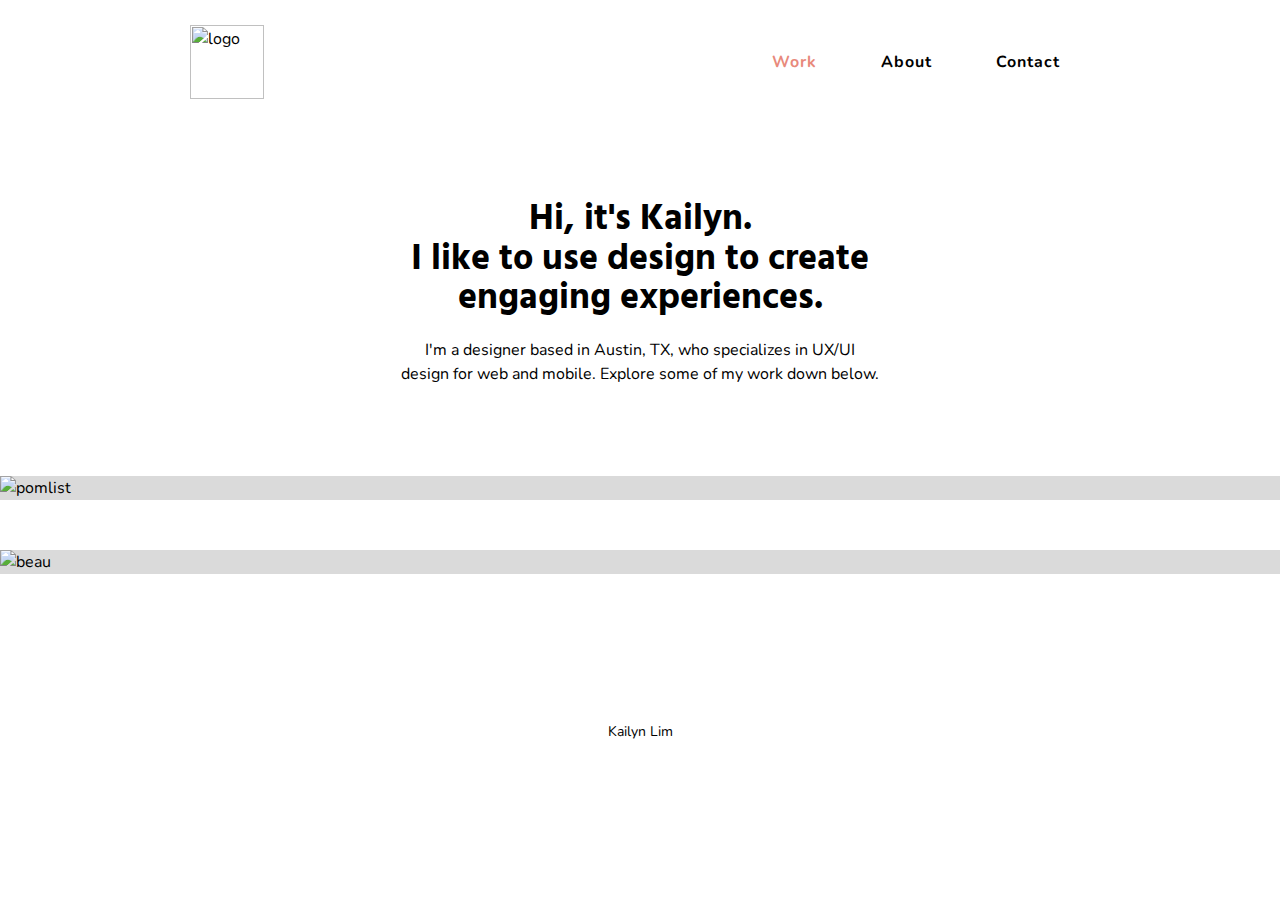
==== index.html @ eab2d11e "changes" ====
<html>
    <head>
        <meta name="viewport" content="width=device-width, initial-scale=1">
        <title>Kailyn Lim | UX Design | Austin, TX</title>
        <link rel="shortcut icon" type="image/png" href="images/favicon.png">
        <link rel="stylesheet" type="text/css" href="styles/main.css" />
        <link href="https://fonts.googleapis.com/css?family=Nunito:400,600,700" rel="stylesheet">
        <link href="https://fonts.googleapis.com/css?family=Hind+Siliguri:400,600,700" rel="stylesheet">
        <link href="https://fonts.googleapis.com/css?family=Hind+Siliguri" rel="stylesheet">
        <link rel="stylesheet" href="https://use.fontawesome.com/releases/v5.0.13/css/all.css" integrity="sha384-DNOHZ68U8hZfKXOrtjWvjxusGo9WQnrNx2sqG0tfsghAvtVlRW3tvkXWZh58N9jp" crossorigin="anonymous">
    </head>
    <body>
        <div class="header section">
            <a href="index.html">
                <img src="images/logo.svg" alt="logo" class="logo"/>
            </a>
            <nav>
                <a class="selected">Work</a>
                <a href="about.html">About</a>
                <a href="contact.html">Contact</a>
            </nav>
        </div>
        <div class="main">
            <div class="title-wrapper section">
                <div class="title">Hi, it's Kailyn.  <br>I like to use design to create engaging experiences.</div>
                <div class="subtitle">I'm a designer based in Austin, TX, who specializes in UX/UI design for web and mobile. Explore some of my work down below.</div>
            </div>
            <div class="example-wrapper">
                <a href="pomlist.html">
                    <div class="overlay">
                        <div class="overlay-title">
                            Pomlist
                        </div>
                        <div class="overlay-subtitle">
                            iOS App Design
                        </div>
                    </div>
                </a>
                <img src="images/pomlist.png" alt="pomlist" class="example-image" />
            </div>
            <div class="example-wrapper">
                <a href="beau.html">
                    <div class="overlay">
                        <div class="overlay-title">
                        Beau
                        </div>
                        <div class="overlay-subtitle">
                            Responsive Web Design
                        </div>
                    </div>
                    <img src="images/beau.png" alt="beau" class="example-image" />
                </a>
            </div>
        </div>
        <div class="footer">
            <div class="links">
                <a href="mailto:jisunkailyn@gmail.com" class='email'>
                    <i class="fas fa-envelope"></i>
                </a>
                <a href="https://www.linkedin.com/in/jisunkailyn" class='linkedin'>
                    <i class="fab fa-linkedin-in"></i>
                </a>
                <a href="https://medium.com/@jisunkailyn" class='medium'>
                    <i class="fab fa-medium-m"></i>
                </a>
            </div>
            <div class='copyright'>
                <i class="far fa-copyright"></i>
                Kailyn Lim
            </div>
        </div>
        <!-- Global site tag (gtag.js) - Google Analytics -->
        <script async src="https://www.googletagmanager.com/gtag/js?id=UA-120732574-1"></script>
        <script>
        window.dataLayer = window.dataLayer || [];
        function gtag(){dataLayer.push(arguments);}
        gtag('js', new Date());
        gtag('config', 'UA-120732574-1');
        </script>
    </body>
</html>
---- styles/main.css ----
body {
    font-family: 'Nunito', sans-serif;
    margin: 0px;
    margin-top: 25px;
    font-size: 16px;
    line-height: 1.5em;
    -webkit-text-size-adjust: none;
}

nav a {
    font-size: 16px;
    letter-spacing: 1px;
    font-weight: 700;
    padding: 30px;
}

nav a.selected {
    cursor: pointer;
}

a:link,
a:visited {
    color: black;
    text-decoration: none;
}

a:hover,
a.selected {
    color: #E8897B;
}

.header {
    display: flex;
    justify-content: space-between;
    align-items: center;
    margin-bottom: 100px;
}

.footer {
    text-align: center;
    margin-top: 100px;
    margin-bottom: 50px;
}

.copyright {
    font-size: 14px;
}

.links {
    font-size: 18px;
    display: flex;
    justify-content: center;
    margin-bottom: 25px;
}

.links a {
    margin: 10px;
    display: inline-block;
}

.links .linkedin {
    margin-left: 12px;
}

.links .medium,
.links .email {
    margin-top: 11px;
}

.section {
    margin-left: auto;
    margin-right: auto;
    max-width: 900px;
}

.logo {
    width: 74px;
    height: 74px;
}

.button {
    display: inline-block;
    color: white !important;
    background-color: #E8897B;
    padding: 12px 30px;
    font-size: 16px;
    border: 0;
}

.title-wrapper {
    text-align: center;
    margin-bottom: 70px;
    max-width: 520px;
}

.title {
    font-family: 'Hind Siliguri', sans-serif;
    font-size: 36px;
    font-weight: 700;
    line-height: 1.1
}

.subtitle {
  padding: 20px;
}

.example-wrapper {
    position: relative;
    background-color: #DADADA;
    margin-top: 50px;
    margin-bottom: 50px;
}

.example-image {
    display: block;
    margin: auto;
}

.overlay {
    transition: all .15s ease-in-out;
    background: rgba(0,0,0,0);
    opacity: 0;
    color: white;
    display: flex;
    justify-content: center;
    flex-direction: column;
    align-items: center;
    position:absolute;
    width:100%;
    height: 100%;
}

.overlay-title {
    font-size: 26px;
    font-weight: 600;
    padding-bottom: 10px;
}

.overlay:hover {
    background: rgba(0,0,0,0.5);
    opacity: 1;
}


.project-description > div {
    margin-bottom: 25px;
    max-width: 600px;
}

.beau .project-description > div {
    max-width: 690px;
}

.pomlist .project-header {
    color: #9BC995;
}

.project-attributes {
    display: flex;
    font-weight: 700;
}

.project-attributes > div:not(:last-child) {
    margin-right: 20px;
}

.project-background {
    background-color: #F4F4F4 !important;
}

.project-section {
    margin-bottom: 70px;
}

.project-section > div:not(:last-child),
.project-section > img {
    margin-bottom: 25px;
}

.project-sub-section {
    margin-right: 50px;
    margin-left: 50px;
}

.project-sub-section > div:not(:last-child) {
    margin-bottom: 15px;
}

.project-sub-header {
    margin-top: 40px;
    font-weight: bold;
    text-transform: uppercase;
}

.pomlist .project-sub-header {
    color: #62929E;
}

.beau .project-sub-header {
    color: #7EB3AD;
}

.project-image {
    border: 2px solid #E0E0E0;
    border-radius: 2px;
    box-sizing: border-box;
    width: 100%;
}

.project-image-max-width {
    max-width: 500px;
}

.personas {
    display: flex;
    justify-content: space-between;
    margin-bottom: 25px;
    text-align: center;
}

.persona-title {
    display: table;
    width: 100%;
    text-transform: uppercase;
    margin-bottom: 5px;
    font-weight: bold;
    font-size: 22px;
    line-height: 1.2em;
    font-family: 'Open Sans', sans-serif;
}

.persona-title > div {
    display: table-cell;
    vertical-align: middle;
}

.personas > div {
    display: inline-block;
    vertical-align: top;
    text-align: center;
    width: 30%;
    margin-left: 5px;
    margin-right: 5px;
}

.persona-description {
    margin: auto;
    line-height: 20px;
    font-size: 16px;
}

.beau .persona-title {
    color: #7EB3AD;
}

.pomlist .persona-title {
    color: #77BA99;
}

.persona-name {
    margin-bottom: 7.5px;
    font-size: 18px;
    color: #666;
    width: 100%;
    font-weight: bold;
}

.persona-text {
    font-style: italic;
    width: 100%;
}

.persona-image {
    width: 100%;
    border-radius: 50%;
    margin-bottom: 15px;
}


.project-list-item {
    list-style-type: circle;
}

.project-list-item:not(:last-child) {
    margin-bottom: 15px;
}

.button-container {
    text-align: center;
    margin-top: 40px !important;
    margin-bottom: 40px !important;
}

a.project-button {
    color: white;
    background-color: #6E6861;
    padding: 12px 30px;
    font-size: 16px;
    display: inline-block;
    margin: 2px;
    border: 0;
}

.beau a.project-button {
    background-color: #6EB5AD;
}

.beau a.project-button-alternate {
    margin: 2px;
    margin-left: 30px;
    color: #6EB5AD;
    border: 2px solid #6EB5AD;
    padding: 10px 30px;
    font-size: 16px;
    display: inline-block;
}

.no-margin-bottom {
    margin-bottom: 0px !important;
}

.centered {
    text-align: center;
}
.flex-centered {
    text-align: center;
    display: flex;
    justify-content: center;
}

a.highlighted-link,
a.highlighted-link:visited {
    color: #9BC995 !important;
}

.beau a.highlighted-link,
.beau a.highlighted-link:visited {
    color: #7EB3AD !important;
}

.project-side-by-side {
    display: flex;
    justify-content: space-between;
}

.image-label {
    font-size: 14px;
    font-weight: 600;
    color: #666;
}

.third-image {
    display: inline-block;
    padding-left: 7.5px;
    padding-right: 7.5px;
    vertical-align: middle;
    width: 29%;
}

.third-image > img {
    margin-bottom: 10px;
    width: 100%;
}

.double-image {
    display: inline-block;
    padding-left: 30px;
    padding-right: 30px;
    width: 42%;
    max-width: 300px;
}

.double-image > img {
    margin-bottom: 10px;
    width: 100%;
}

.icon {
    padding-right: 15px;
}

.icon-description-container {
    margin-left: 40px;
    margin-top: 35px !important;
    margin-bottom: 35px !important;
}

.icon-description-container > div {
    margin-bottom: 25px;
}

.icon-description {
    display: flex;
    align-items: center;
}

.image-long-text {
    text-align: left;
    margin-top: 10px;
    font-size: 14px;
    line-height: 1.2em;
    color: #666;
    font-style: italic;
    margin-left: 15px;
}

.description {
    line-height: 1.5;
    margin-top: 40px;
}

.description p:first-child {
    margin-top: 0;
}

.fun-facts {
    list-style-type: circle;
}

.about {
    display: flex;
    align-items: center;
}

.icon-group {
    display: inline-flex;
    align-items: center;
    width: 130px;
}

.icon-explanation {
    display: inline-block;
}

.self-image-container {
    display: flex;
    flex-direction: column;
    margin-left: 50px;
}

.self-image {
    border-radius: 100%;
}

.view-resume {
    align-self: center;
}

.beau .project-header {
    color: #EDDA00;
}

.competitor-analysis {
    padding: 25px;
}

.usability-issues {
    display: flex;
    justify-content: center;
}

.usability-issues img {
    max-height: 15px;
    margin: 15px 15px 30px 15px;
}

.contact-form {
    margin-top: 40px;
}
.contact-form input,
.contact-form textarea {
    padding: 15px;
    background-color: #EFEFEF;
    font-size: 16px;
    border: 0;
    width: 100%;
    resize: none;
}


.contact-names {
    display: flex;
}

.contact-names input:not(:last-child) {
    margin-right: 25px;
}

.contact-form div {
    margin-bottom: 25px;
}

.about-container {
    max-width: 600px;
}

.image-margin {
    margin-left: 15px;
    margin-right: 15px;
}

.only-mobile {
    display: none;
}

.challenge-timer-charts {
    display: flex;
}

.iteration-nav-chart {
    width: 60%;
}

.final-nav-chart {
    width: 40%;
}

@media (max-width: 900px) {
    body {
        margin-left: 25px;
        margin-right: 25px;
    }

    .example-wrapper {
        background-color: #DADADA;
        margin: 50px -25px;
    }

    .example-image {
        width: 100%;
    }

    .about {
        flex-direction: column-reverse;
    }

    .about-title {
        text-align: center;
        margin-bottom: 50px;
    }

    .self-image-container  {
        margin-left: 0;
    }

    .double-image {
        padding-left: 15px;
        padding-right: 15px;
    }
}

@media (max-width: 550px) {
    nav a {
        padding: 30px 10px;
    }

    .project-sub-section {
        margin-left: 25px;
        margin-right: 25px;
    }

    .double-image {
        padding-left: 5px;
        padding-right: 5px;
        margin-left: 0 !important;
        margin-right: 0 !important;
    }

    .third-image {
        padding-left: 5px;
        padding-right: 5px;
    }

    .image-margin {
        margin-left: 5px;
        margin-right: 5px;
    }

    .beau a.project-button-alternate {
        margin-left: 0px;
    }

    .persona-title {
        font-size: 16px;
    }

    .persona-name {
        font-size: 14px;
    }

    .persona-text {
        font-size: 14px;
    }

    .only-mobile {
        display: block;
    }

    .fotorama {
        display: none;
    }

    .challenge-timer-charts {
        display: flex;
        flex-direction: column;
    }
    
    .iteration-nav-chart,
    .final-nav-chart {
        width: 100%;
    }

    .icon-description-container {
        margin-left: 15px;
    }
}
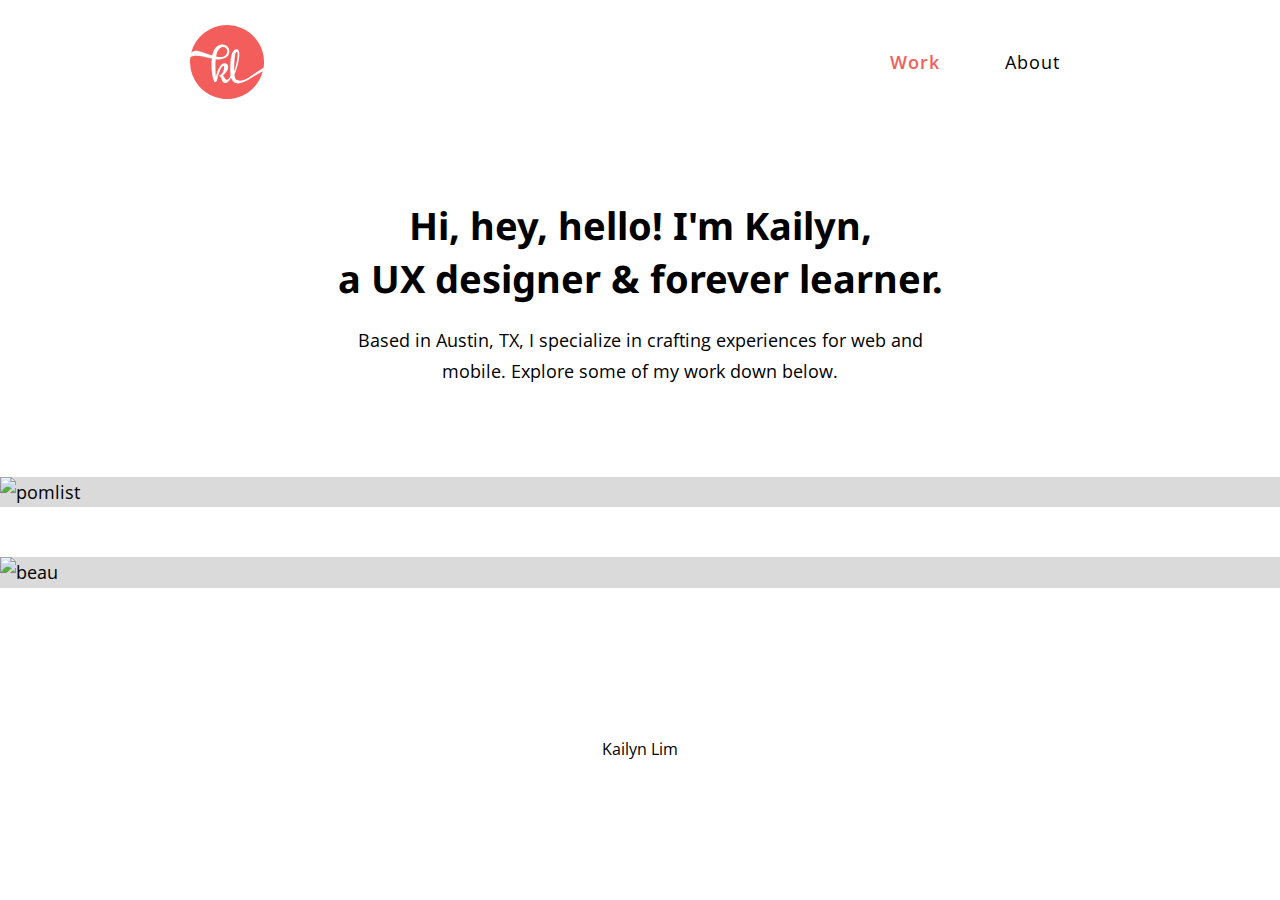
==== commit 64e51d61: "Update styles and logo" ====
--- a/index.html
+++ b/index.html
@@ -4,9 +4,8 @@
         <title>Kailyn Lim | UX Design | Austin, TX</title>
         <link rel="shortcut icon" type="image/png" href="images/favicon.png">
         <link rel="stylesheet" type="text/css" href="styles/main.css" />
-        <link href="https://fonts.googleapis.com/css?family=Nunito:400,600,700" rel="stylesheet">
-        <link href="https://fonts.googleapis.com/css?family=Hind+Siliguri:400,600,700" rel="stylesheet">
-        <link href="https://fonts.googleapis.com/css?family=Hind+Siliguri" rel="stylesheet">
+        <link href="https://fonts.googleapis.com/css?family=Noto+Sans:400,700&display=swap" rel="stylesheet">
+        <link href="https://fonts.googleapis.com/css?family=Open+Sans:400,600,700&display=swap" rel="stylesheet">
         <link rel="stylesheet" href="https://use.fontawesome.com/releases/v5.0.13/css/all.css" integrity="sha384-DNOHZ68U8hZfKXOrtjWvjxusGo9WQnrNx2sqG0tfsghAvtVlRW3tvkXWZh58N9jp" crossorigin="anonymous">
     </head>
     <body>
@@ -17,13 +16,12 @@
             <nav>
                 <a class="selected">Work</a>
                 <a href="about.html">About</a>
-                <a href="contact.html">Contact</a>
             </nav>
         </div>
         <div class="main">
             <div class="title-wrapper section">
-                <div class="title">Hi, it's Kailyn.  <br>I like to use design to create engaging experiences.</div>
-                <div class="subtitle">I'm a designer based in Austin, TX, who specializes in UX/UI design for web and mobile. Explore some of my work down below.</div>
+                <div class="title">Hi, hey, hello!  I'm Kailyn,<br>a UX designer & forever learner.</div>
+                <div class="subtitle">Based in Austin, TX, I specialize in crafting experiences for web and mobile. Explore some of my work down below.</div>
             </div>
             <div class="example-wrapper">
                 <a href="pomlist.html">
@@ -57,10 +55,10 @@
                 <a href="mailto:jisunkailyn@gmail.com" class='email'>
                     <i class="fas fa-envelope"></i>
                 </a>
-                <a href="https://www.linkedin.com/in/jisunkailyn" class='linkedin'>
+                <a target="_blank" href="https://www.linkedin.com/in/jisunkailyn" class='linkedin'>
                     <i class="fab fa-linkedin-in"></i>
                 </a>
-                <a href="https://medium.com/@jisunkailyn" class='medium'>
+                <a target="_blank" href="https://medium.com/@jisunkailyn" class='medium'>
                     <i class="fab fa-medium-m"></i>
                 </a>
             </div>
--- a/styles/main.css
+++ b/styles/main.css
@@ -1,21 +1,29 @@
 body {
-    font-family: 'Nunito', sans-serif;
+    font-family: 'Open Sans', sans-serif;
     margin: 0px;
     margin-top: 25px;
-    font-size: 16px;
-    line-height: 1.5em;
+    font-size: 18px;
+    line-height: 1.7em;
     -webkit-text-size-adjust: none;
 }
 
+b {
+    font-weight: 600;
+}
+
 nav a {
-    font-size: 16px;
+    font-size: 18px;
     letter-spacing: 1px;
-    font-weight: 700;
     padding: 30px;
 }
 
 nav a.selected {
+    font-weight: 600;
     cursor: pointer;
+}
+
+nav a:hover {
+    font-weight: 600;
 }
 
 a:link,
@@ -26,7 +34,7 @@
 
 a:hover,
 a.selected {
-    color: #E8897B;
+    color: #f35e5c;
 }
 
 .header {
@@ -43,11 +51,11 @@
 }
 
 .copyright {
-    font-size: 14px;
+    font-size: 16px;
 }
 
 .links {
-    font-size: 18px;
+    font-size: 20px;
     display: flex;
     justify-content: center;
     margin-bottom: 25px;
@@ -81,27 +89,30 @@
 .button {
     display: inline-block;
     color: white !important;
-    background-color: #E8897B;
+    background-color: #f35e5c;
     padding: 12px 30px;
-    font-size: 16px;
+    font-size: 18px;
     border: 0;
 }
 
 .title-wrapper {
     text-align: center;
     margin-bottom: 70px;
-    max-width: 520px;
+    max-width: 650px;
 }
 
 .title {
-    font-family: 'Hind Siliguri', sans-serif;
-    font-size: 36px;
+    font-family: 'Noto Sans', sans-serif;
+    font-size: 38px;
     font-weight: 700;
-    line-height: 1.1
+    line-height: 1.4;
 }
 
 .subtitle {
-  padding: 20px;
+    font-family: 'Open Sans', sans-serif;
+    font-size: 18px;
+    line-height: 1.7;
+    padding: 20px;
 }
 
 .example-wrapper {
@@ -117,6 +128,7 @@
 }
 
 .overlay {
+    font-family: 'Open Sans', sans-serif;
     transition: all .15s ease-in-out;
     background: rgba(0,0,0,0);
     opacity: 0;
@@ -131,7 +143,7 @@
 }
 
 .overlay-title {
-    font-size: 26px;
+    font-size: 28px;
     font-weight: 600;
     padding-bottom: 10px;
 }
@@ -144,7 +156,7 @@
 
 .project-description > div {
     margin-bottom: 25px;
-    max-width: 600px;
+    max-width: 790px;
 }
 
 .beau .project-description > div {
@@ -157,7 +169,7 @@
 
 .project-attributes {
     display: flex;
-    font-weight: 700;
+    font-weight: 600;
 }
 
 .project-attributes > div:not(:last-child) {
@@ -174,10 +186,11 @@
 
 .project-section > div:not(:last-child),
 .project-section > img {
-    margin-bottom: 25px;
+    margin-bottom: 32px;
 }
 
 .project-sub-section {
+    margin-bottom: 36px !important;
     margin-right: 50px;
     margin-left: 50px;
 }
@@ -187,8 +200,7 @@
 }
 
 .project-sub-header {
-    margin-top: 40px;
-    font-weight: bold;
+    font-weight: 600;
     text-transform: uppercase;
 }
 
@@ -214,7 +226,7 @@
 .personas {
     display: flex;
     justify-content: space-between;
-    margin-bottom: 25px;
+    margin-bottom: 32px !important;
     text-align: center;
 }
 
@@ -223,8 +235,8 @@
     width: 100%;
     text-transform: uppercase;
     margin-bottom: 5px;
-    font-weight: bold;
-    font-size: 22px;
+    font-weight: 600;
+    font-size: 24px;
     line-height: 1.2em;
     font-family: 'Open Sans', sans-serif;
 }
@@ -245,7 +257,7 @@
 
 .persona-description {
     margin: auto;
-    line-height: 20px;
+    line-height: 1.6;
     font-size: 16px;
 }
 
@@ -259,10 +271,10 @@
 
 .persona-name {
     margin-bottom: 7.5px;
-    font-size: 18px;
+    font-size: 20px;
     color: #666;
     width: 100%;
-    font-weight: bold;
+    font-weight: 600;
 }
 
 .persona-text {
@@ -282,20 +294,20 @@
 }
 
 .project-list-item:not(:last-child) {
-    margin-bottom: 15px;
+    margin-bottom: 20px;
 }
 
 .button-container {
     text-align: center;
     margin-top: 40px !important;
-    margin-bottom: 40px !important;
+    margin-bottom: 60px !important;
 }
 
 a.project-button {
     color: white;
     background-color: #6E6861;
     padding: 12px 30px;
-    font-size: 16px;
+    font-size: 18px;
     display: inline-block;
     margin: 2px;
     border: 0;
@@ -311,7 +323,7 @@
     color: #6EB5AD;
     border: 2px solid #6EB5AD;
     padding: 10px 30px;
-    font-size: 16px;
+    font-size: 18px;
     display: inline-block;
 }
 
@@ -344,7 +356,7 @@
 }
 
 .image-label {
-    font-size: 14px;
+    font-size: 16px;
     font-weight: 600;
     color: #666;
 }
@@ -398,14 +410,14 @@
     text-align: left;
     margin-top: 10px;
     font-size: 14px;
-    line-height: 1.2em;
+    line-height: 1.5;
     color: #666;
     font-style: italic;
     margin-left: 15px;
 }
 
 .description {
-    line-height: 1.5;
+    line-height: 1.7;
     margin-top: 40px;
 }
 
@@ -419,7 +431,6 @@
 
 .about {
     display: flex;
-    align-items: center;
 }
 
 .icon-group {
@@ -433,6 +444,7 @@
 }
 
 .self-image-container {
+    margin-top: 40px;
     display: flex;
     flex-direction: column;
     margin-left: 50px;
@@ -471,7 +483,7 @@
 .contact-form textarea {
     padding: 15px;
     background-color: #EFEFEF;
-    font-size: 16px;
+    font-size: 18px;
     border: 0;
     width: 100%;
     resize: none;
@@ -581,15 +593,15 @@
     }
 
     .persona-title {
+        font-size: 18px;
+    }
+
+    .persona-name {
         font-size: 16px;
     }
 
-    .persona-name {
-        font-size: 14px;
-    }
-
     .persona-text {
-        font-size: 14px;
+        font-size: 16px;
     }
 
     .only-mobile {
@@ -604,7 +616,7 @@
         display: flex;
         flex-direction: column;
     }
-    
+
     .iteration-nav-chart,
     .final-nav-chart {
         width: 100%;
@@ -613,4 +625,12 @@
     .icon-description-container {
         margin-left: 15px;
     }
-}
+    .personas {
+        flex-direction: column;
+        justify-content: center;
+    }
+    .personas > div {
+        width: 100%;
+        margin-bottom: 15px;
+    }
+}
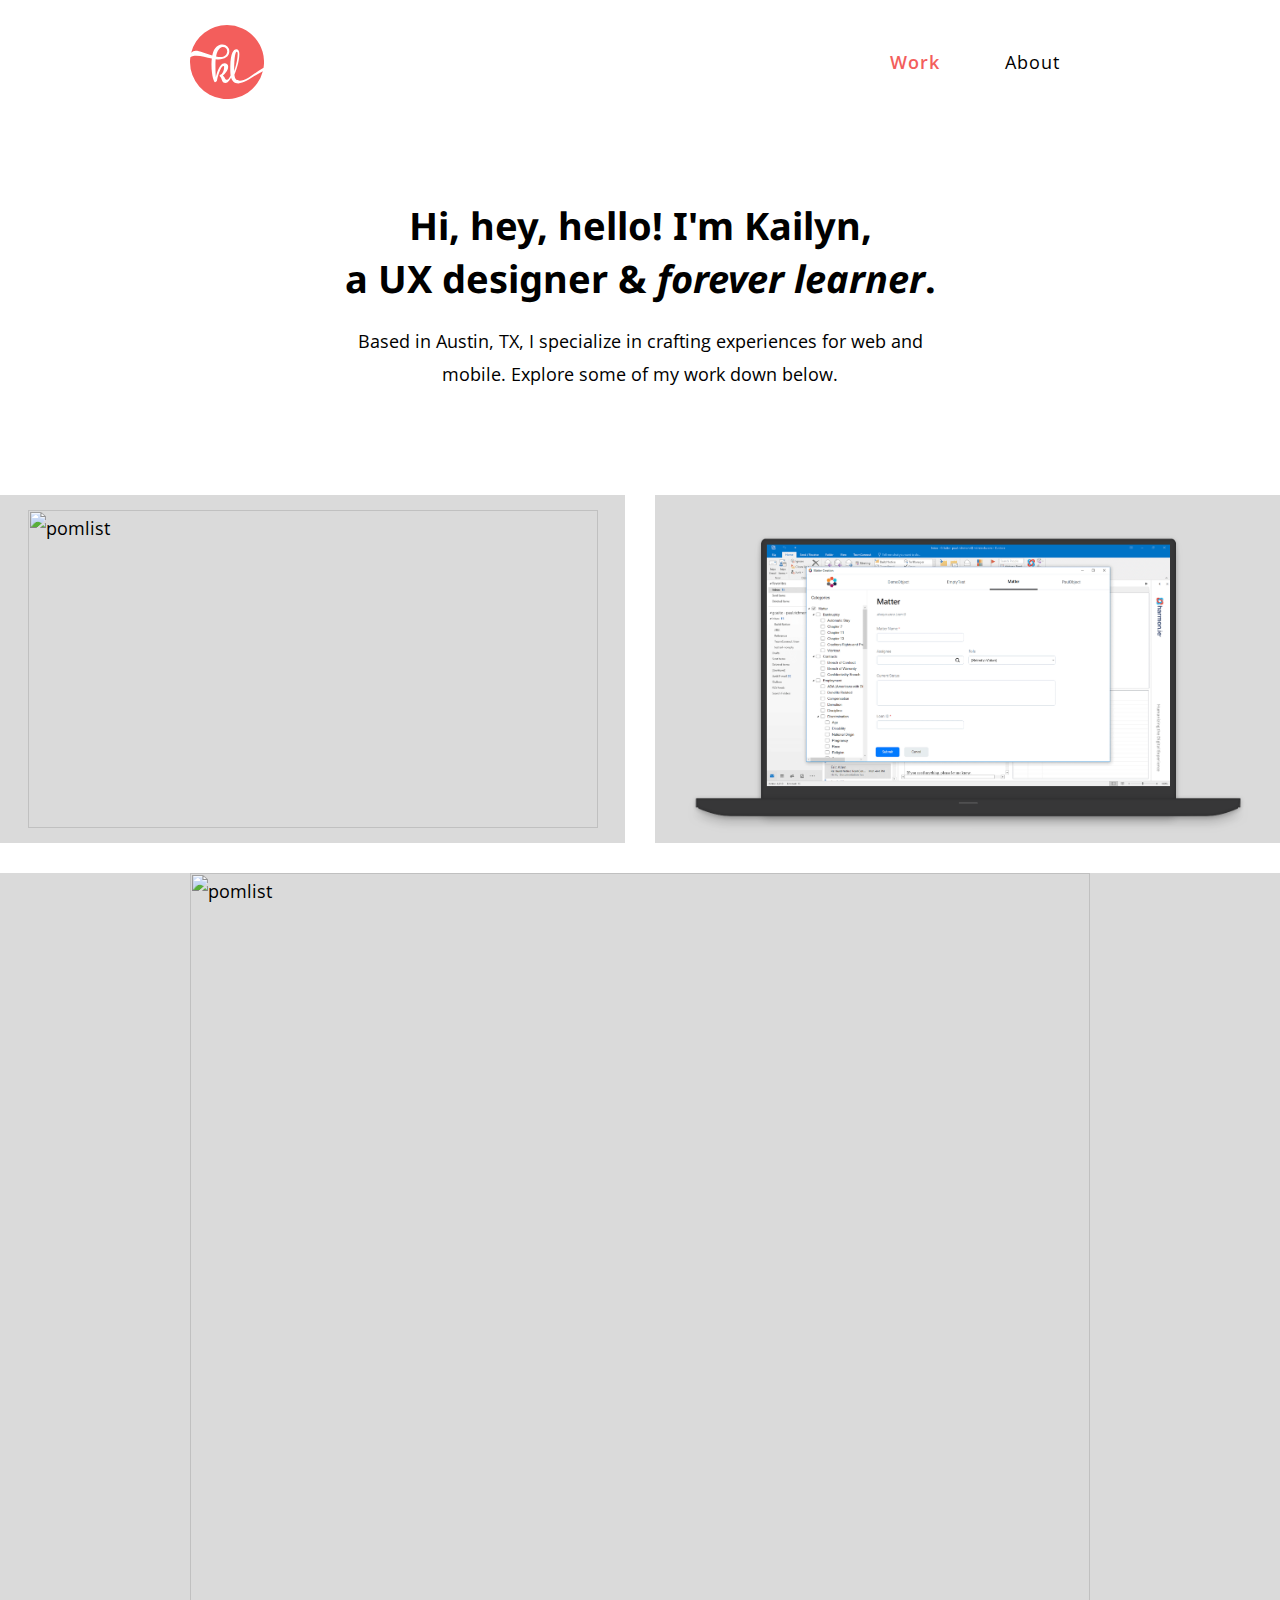
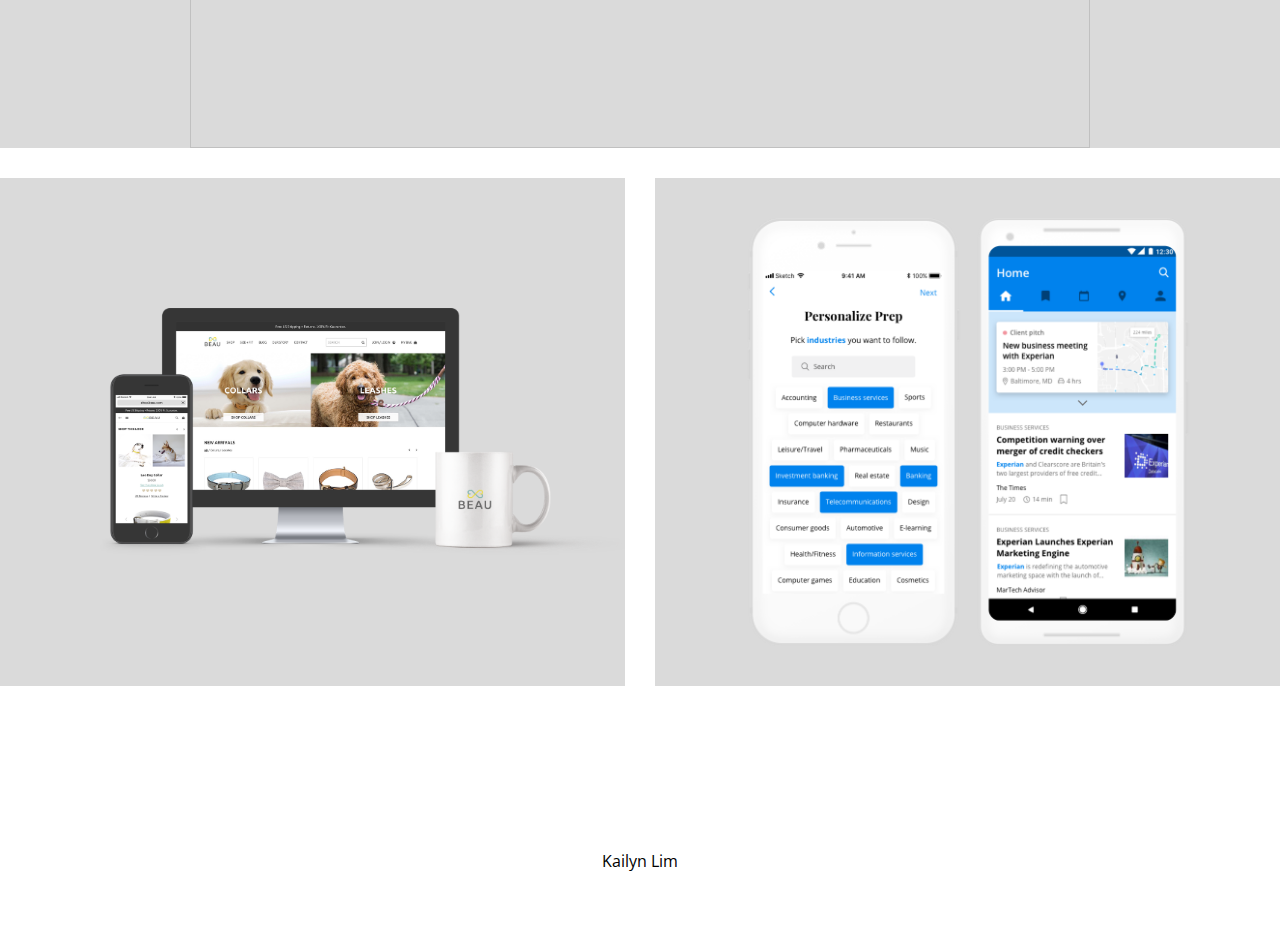
==== commit 21f5ac17: "adjust sizes and fix text" ====
--- a/index.html
+++ b/index.html
@@ -4,7 +4,7 @@
         <title>Kailyn Lim | UX Design | Austin, TX</title>
         <link rel="shortcut icon" type="image/png" href="images/favicon.png">
         <link rel="stylesheet" type="text/css" href="styles/main.css" />
-        <link href="https://fonts.googleapis.com/css?family=Noto+Sans:400,700&display=swap" rel="stylesheet">
+        <link href="https://fonts.googleapis.com/css?family=Noto+Sans:400,700,700i&display=swap" rel="stylesheet">
         <link href="https://fonts.googleapis.com/css?family=Open+Sans:400,600,700&display=swap" rel="stylesheet">
         <link rel="stylesheet" href="https://use.fontawesome.com/releases/v5.0.13/css/all.css" integrity="sha384-DNOHZ68U8hZfKXOrtjWvjxusGo9WQnrNx2sqG0tfsghAvtVlRW3tvkXWZh58N9jp" crossorigin="anonymous">
     </head>
@@ -18,10 +18,38 @@
                 <a href="about.html">About</a>
             </nav>
         </div>
-        <div class="main">
+        <div class="main work">
             <div class="title-wrapper section">
-                <div class="title">Hi, hey, hello!  I'm Kailyn,<br>a UX designer & forever learner.</div>
+                <div class="title">Hi, hey, hello!  I'm Kailyn,<br>a UX designer & <i>forever learner</i>.</div>
                 <div class="subtitle">Based in Austin, TX, I specialize in crafting experiences for web and mobile. Explore some of my work down below.</div>
+            </div>
+            <div class='example-split'>
+                <div class="example-wrapper">
+                    <a href="design-sprints.html">
+                        <div class="overlay">
+                            <div class="overlay-title">
+                                Design Sprints
+                            </div>
+                            <div class="overlay-subtitle">
+                                Enterprise Web Redesign
+                            </div>
+                        </div>
+                    </a>
+                    <img src="images/design-sprints.png" alt="pomlist" class="example-image" />
+                </div>
+                <div class="example-wrapper">
+                    <a href="matter-creation.html">
+                        <div class="overlay">
+                            <div class="overlay-title">
+                                Matter Creation
+                            </div>
+                            <div class="overlay-subtitle">
+                                Outlook Plug-in Design
+                            </div>
+                        </div>
+                    </a>
+                    <img src="images/matter-creation.png" alt="matter-creation" class="example-image"  style='padding: 40px 20px 10px;' />
+                </div>  
             </div>
             <div class="example-wrapper">
                 <a href="pomlist.html">
@@ -36,18 +64,33 @@
                 </a>
                 <img src="images/pomlist.png" alt="pomlist" class="example-image" />
             </div>
-            <div class="example-wrapper">
-                <a href="beau.html">
-                    <div class="overlay">
-                        <div class="overlay-title">
-                        Beau
+            <div class='example-split'>
+                <div class="example-wrapper">
+                    <a href="beau.html">
+                        <div class="overlay">
+                            <div class="overlay-title">
+                            Beau
+                            </div>
+                            <div class="overlay-subtitle">
+                                Responsive Web Design
+                            </div>
                         </div>
-                        <div class="overlay-subtitle">
-                            Responsive Web Design
+                    </a>
+                    <img src="images/beau.png" alt="beau" class="example-image" style='padding: 0; max-width: 750px;'/>
+                </div>
+                <div class="example-wrapper">
+                    <a href="prep.html">
+                        <div class="overlay">
+                            <div class="overlay-title">
+                                Prep
+                            </div>
+                            <div class="overlay-subtitle">
+                                iOS & Android App Design
+                            </div>
                         </div>
-                    </div>
-                    <img src="images/beau.png" alt="beau" class="example-image" />
-                </a>
+                    </a>
+                    <img src="images/prep-mock.png" alt="prep" class="example-image" style='padding-top: 40px; padding-bottom: 40px;' />
+                </div>
             </div>
         </div>
         <div class="footer">
--- a/styles/main.css
+++ b/styles/main.css
@@ -1,9 +1,13 @@
+.fslightbox-toolbar-button .fslightbox-svg-icon {
+    margin-top: 12px;
+    margin-left: 12px;
+}
 body {
     font-family: 'Open Sans', sans-serif;
     margin: 0px;
     margin-top: 25px;
     font-size: 18px;
-    line-height: 1.7em;
+    line-height: 1.8;
     -webkit-text-size-adjust: none;
 }
 
@@ -111,7 +115,6 @@
 .subtitle {
     font-family: 'Open Sans', sans-serif;
     font-size: 18px;
-    line-height: 1.7;
     padding: 20px;
 }
 
@@ -120,6 +123,12 @@
     background-color: #DADADA;
     margin-top: 50px;
     margin-bottom: 50px;
+}
+
+.main .example-image {
+    box-sizing: border-box;
+    width: 100%;
+    max-width: 900px;
 }
 
 .example-image {
@@ -156,11 +165,11 @@
 
 .project-description > div {
     margin-bottom: 25px;
+    max-width: 690px;
+}
+
+.beau .project-description > div {
     max-width: 790px;
-}
-
-.beau .project-description > div {
-    max-width: 690px;
 }
 
 .pomlist .project-header {
@@ -331,6 +340,10 @@
     margin-bottom: 0px !important;
 }
 
+.no-border {
+    border: none;
+}
+
 .centered {
     text-align: center;
 }
@@ -357,7 +370,6 @@
 
 .image-label {
     font-size: 16px;
-    font-weight: 600;
     color: #666;
 }
 
@@ -413,11 +425,9 @@
     line-height: 1.5;
     color: #666;
     font-style: italic;
-    margin-left: 15px;
 }
 
 .description {
-    line-height: 1.7;
     margin-top: 40px;
 }
 
@@ -473,7 +483,7 @@
 
 .usability-issues img {
     max-height: 15px;
-    margin: 15px 15px 30px 15px;
+    margin: 30px 15px;
 }
 
 .contact-form {
@@ -511,6 +521,14 @@
     margin-right: 15px;
 }
 
+.image-margin:first-child {
+    margin-left: 0;
+}
+
+.image-margin:last-child {
+    margin-left: 0;
+}
+
 .only-mobile {
     display: none;
 }
@@ -525,6 +543,55 @@
 
 .final-nav-chart {
     width: 40%;
+}
+
+.image-explanation {
+    text-align: center;
+}
+
+.featherlight-content .project-image {
+    max-width: 100%;
+}
+
+.credits {
+    margin-bottom: 25px;
+}
+  
+.example-split {
+    width: 100%;
+    display: flex;
+}
+
+.example-split .example-wrapper:last-child {
+    width: 100%;
+    margin-left: 15px;
+}
+
+.example-split .example-wrapper:first-child {
+    width: 100%;
+    margin-right: 15px;
+}
+
+
+.work .example-wrapper {
+    margin-top: 15px;
+    margin-bottom: 15px;
+}
+
+.example-split .example-wrapper {
+    display: flex;
+    flex-direction: column;
+    height: auto;
+}
+
+.example-split .example-wrapper img {
+    padding: 15px;
+    max-width: 600px;
+    object-fit: contain;
+}
+
+.beau .project-background {
+    background-color: #fff9f3 !important
 }
 
 @media (max-width: 900px) {
@@ -553,6 +620,7 @@
 
     .self-image-container  {
         margin-left: 0;
+        margin: auto;
     }
 
     .double-image {
@@ -629,8 +697,34 @@
         flex-direction: column;
         justify-content: center;
     }
+
     .personas > div {
         width: 100%;
         margin-bottom: 15px;
     }
-}
+
+    .work .example-wrapper {
+        margin-top: 5px;
+        margin-bottom: 5px;
+    }
+
+    .example-split .example-wrapper:last-child {
+        width: 100%;
+        margin-left: 5px;
+    }
+    
+    .example-split .example-wrapper:first-child {
+        width: 100%;
+        margin-right: 5px;
+    }
+   
+    .overlay-title {
+        font-size: 20px;
+        font-weight: 600;
+        padding-bottom: 10px;
+    }
+
+    .overlay-subtitle {
+        font-size: 16px;
+    }
+}
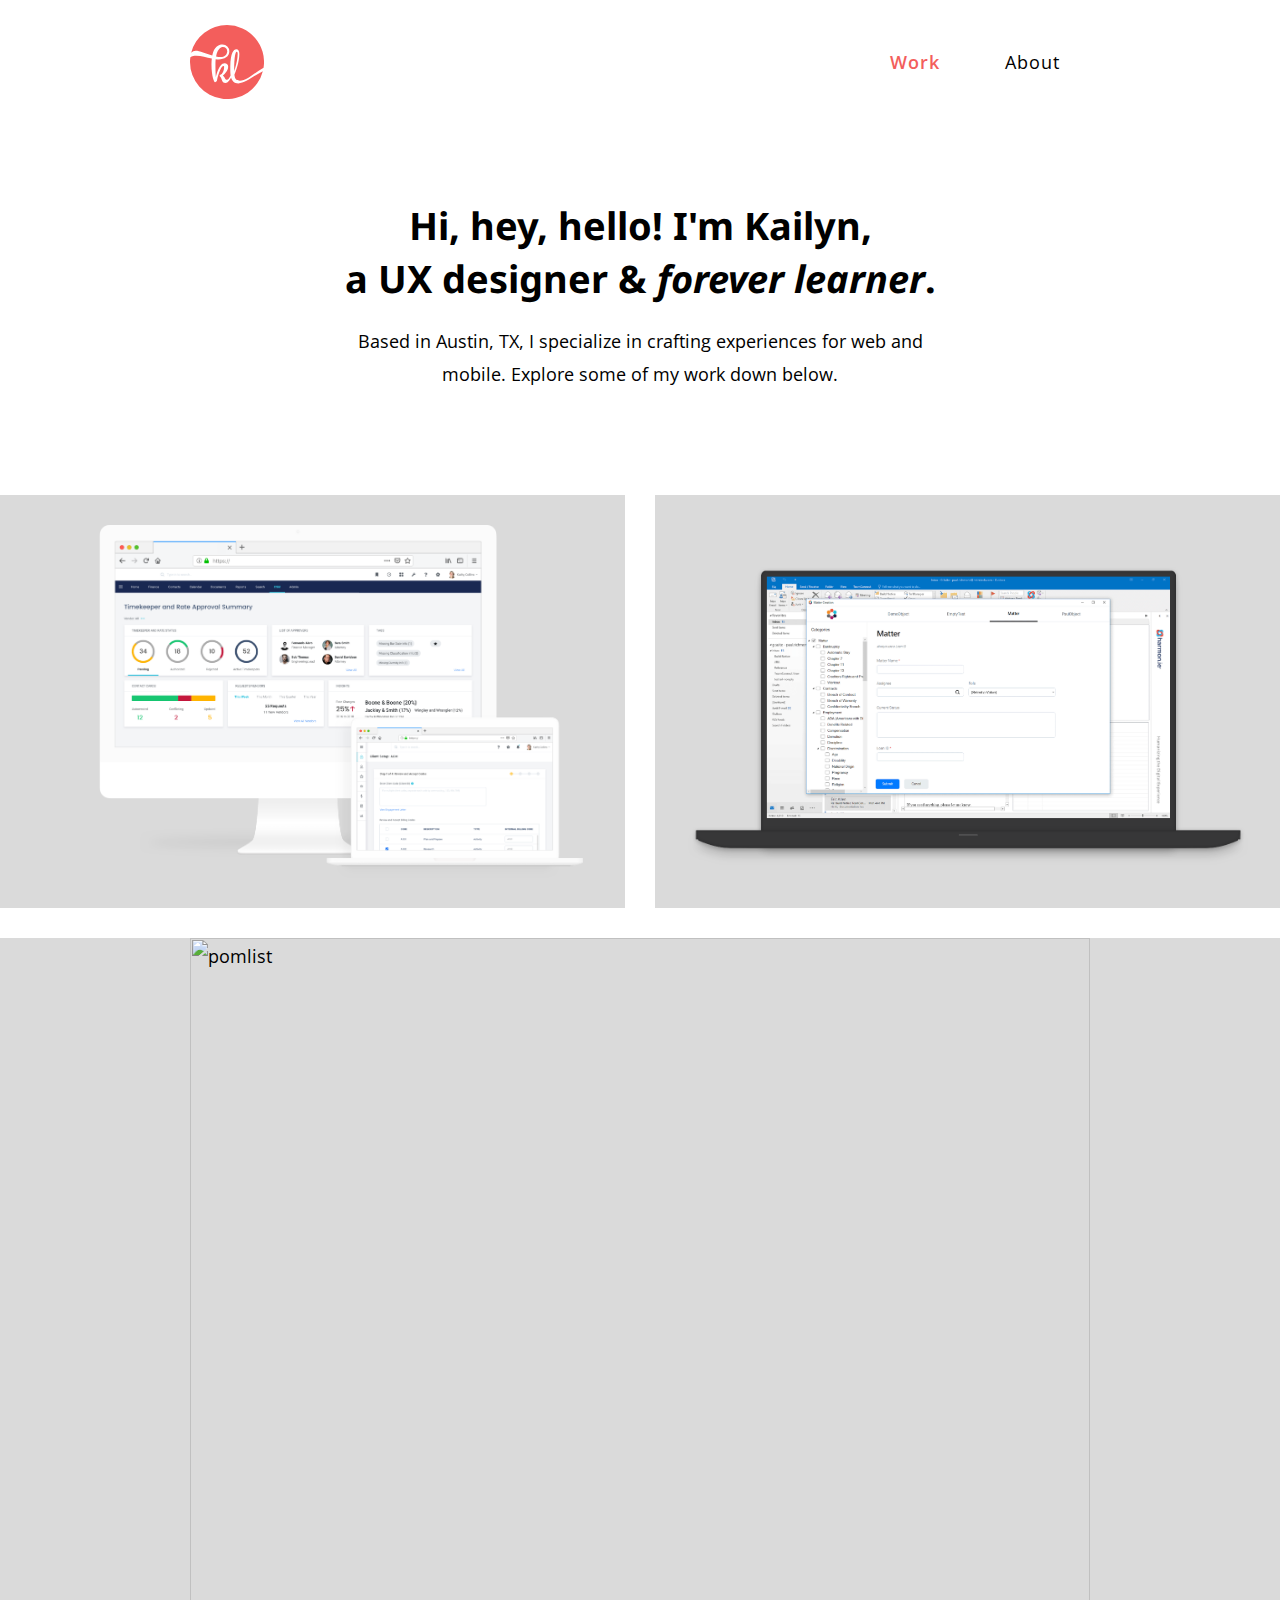
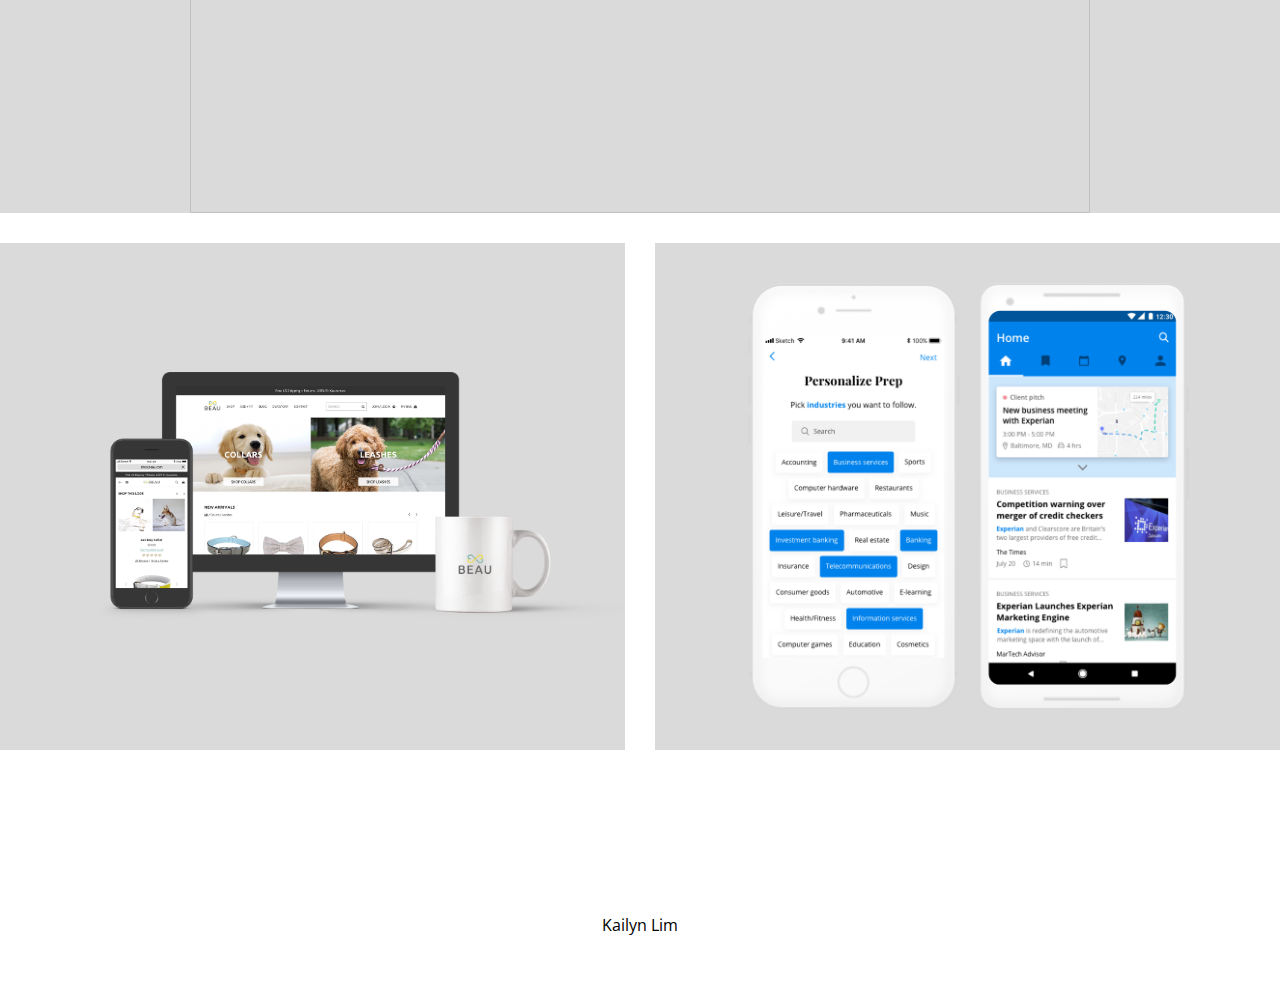
==== commit c3f8a861: "change redirect link" ====
--- a/index.html
+++ b/index.html
@@ -25,7 +25,7 @@
             </div>
             <div class='example-split'>
                 <div class="example-wrapper">
-                    <a href="design-sprints.html">
+                    <a href="design-sprint-redirect.html">
                         <div class="overlay">
                             <div class="overlay-title">
                                 Design Sprints
@@ -35,7 +35,7 @@
                             </div>
                         </div>
                     </a>
-                    <img src="images/design-sprints.png" alt="pomlist" class="example-image" />
+                    <img src="images/design-sprints.png" alt="pomlist" style='padding: 30px;' class="example-image" />
                 </div>
                 <div class="example-wrapper">
                     <a href="matter-creation.html">
@@ -76,7 +76,7 @@
                             </div>
                         </div>
                     </a>
-                    <img src="images/beau.png" alt="beau" class="example-image" style='padding: 0; max-width: 750px;'/>
+                    <img src="images/beau.png" alt="beau" class="example-image" style='padding: 0; max-width: 1100px;'/>
                 </div>
                 <div class="example-wrapper">
                     <a href="prep.html">
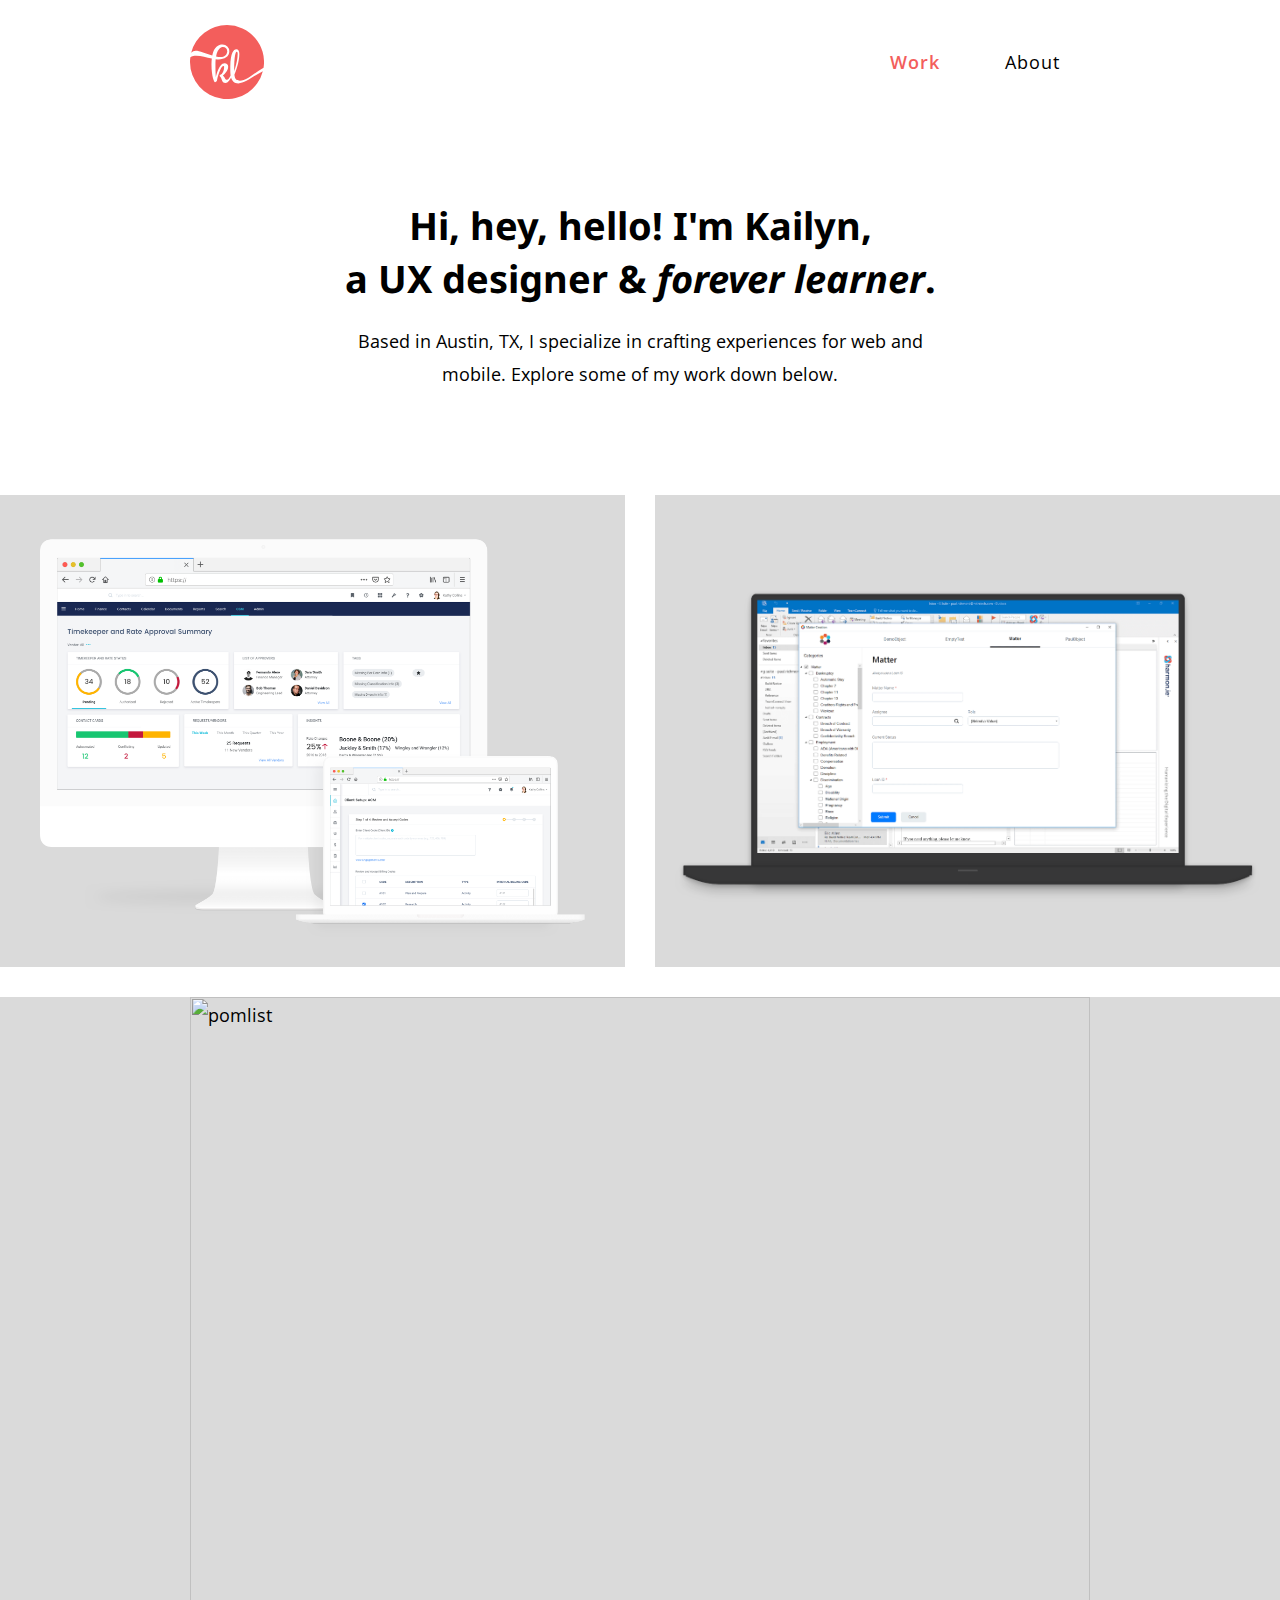
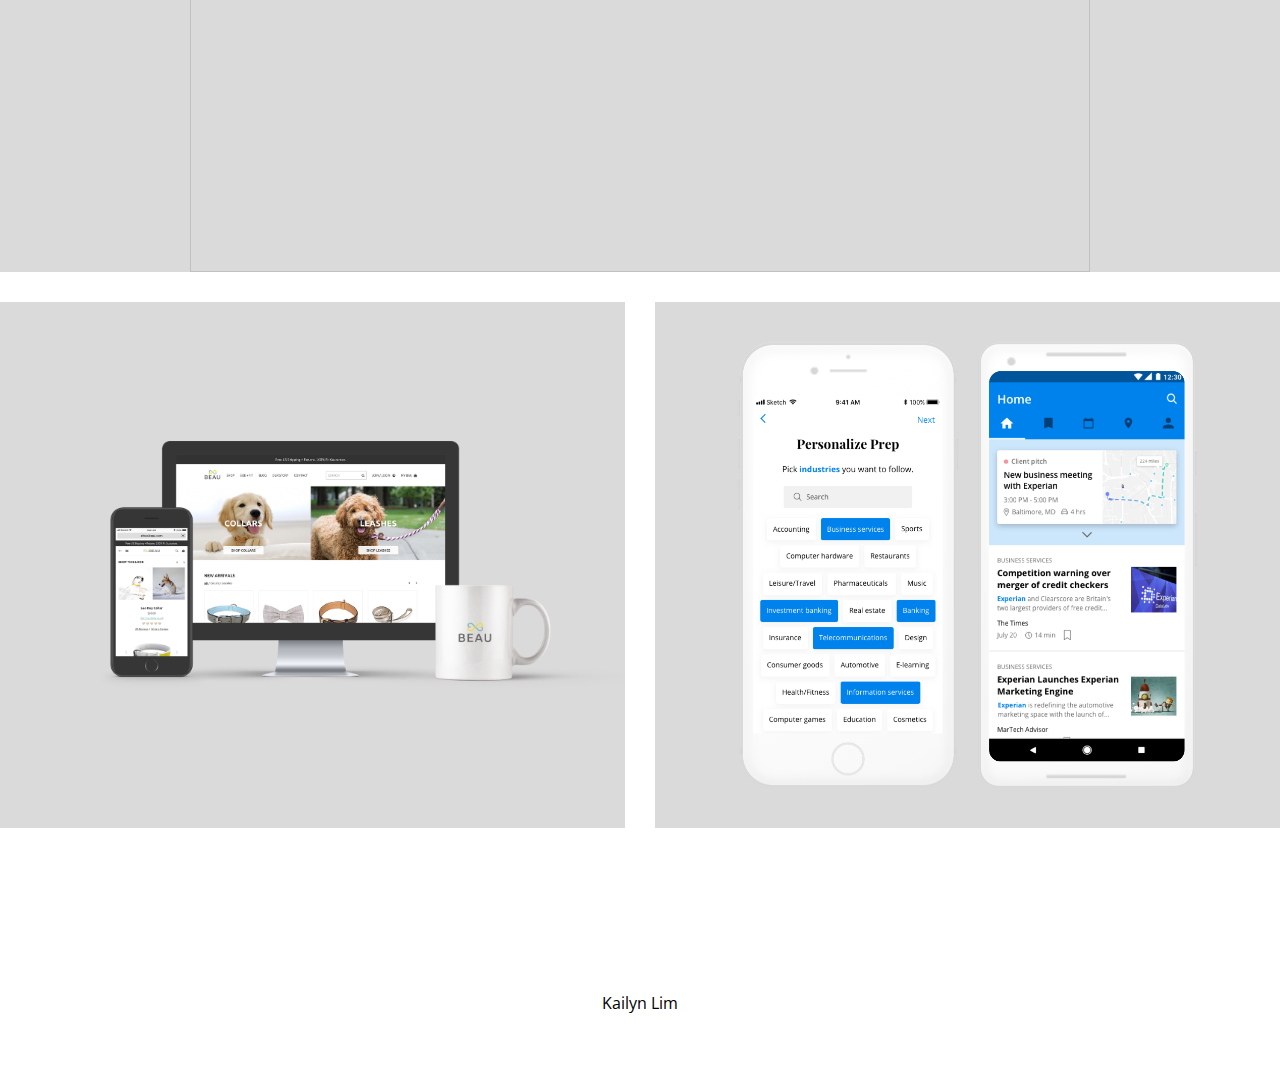
==== commit 0ecdf635: "fix sizing" ====
--- a/index.html
+++ b/index.html
@@ -25,7 +25,7 @@
             </div>
             <div class='example-split'>
                 <div class="example-wrapper">
-                    <a href="design-sprint-redirect.html">
+                    <a href="design-sprints.html">
                         <div class="overlay">
                             <div class="overlay-title">
                                 Design Sprints
@@ -35,7 +35,7 @@
                             </div>
                         </div>
                     </a>
-                    <img src="images/design-sprints.png" alt="pomlist" style='padding: 30px;' class="example-image" />
+                    <img src="images/design-sprints.png" alt="pomlist" class="design-sprints-image example-image" />
                 </div>
                 <div class="example-wrapper">
                     <a href="matter-creation.html">
@@ -48,7 +48,7 @@
                             </div>
                         </div>
                     </a>
-                    <img src="images/matter-creation.png" alt="matter-creation" class="example-image"  style='padding: 40px 20px 10px;' />
+                    <img src="images/matter-creation.png" alt="matter-creation" class="matter-creation-image example-image" />
                 </div>  
             </div>
             <div class="example-wrapper">
@@ -76,7 +76,7 @@
                             </div>
                         </div>
                     </a>
-                    <img src="images/beau.png" alt="beau" class="example-image" style='padding: 0; max-width: 1100px;'/>
+                    <img src="images/beau.png" alt="beau" class="beau-image example-image" />
                 </div>
                 <div class="example-wrapper">
                     <a href="prep.html">
@@ -89,7 +89,7 @@
                             </div>
                         </div>
                     </a>
-                    <img src="images/prep-mock.png" alt="prep" class="example-image" style='padding-top: 40px; padding-bottom: 40px;' />
+                    <img src="images/prep-mock.png" alt="prep" class="prep-image example-image" />
                 </div>
             </div>
         </div>
--- a/styles/main.css
+++ b/styles/main.css
@@ -134,6 +134,23 @@
 .example-image {
     display: block;
     margin: auto;
+}
+
+.main .design-sprints-image.example-image {
+    padding: 30px 40px;
+}
+
+.main .matter-creation-image.example-image {
+    padding: 40px 20px 10px;
+}
+
+.main .beau-image.example-image {
+    padding: 0; max-width: 1100px;
+}
+
+.main .prep-image.example-image {
+    padding-top: 40px; 
+    padding-bottom: 40px;
 }
 
 .overlay {
@@ -586,7 +603,6 @@
 
 .example-split .example-wrapper img {
     padding: 15px;
-    max-width: 600px;
     object-fit: contain;
 }
 
@@ -660,6 +676,10 @@
         margin-left: 0px;
     }
 
+    .prep a.project-button-alternate {
+        margin-left: 0px !important;
+    }
+
     .persona-title {
         font-size: 18px;
     }
@@ -706,6 +726,10 @@
     .work .example-wrapper {
         margin-top: 5px;
         margin-bottom: 5px;
+    }
+
+    .work .example-image {
+        padding: 5px 10px !important;
     }
 
     .example-split .example-wrapper:last-child {
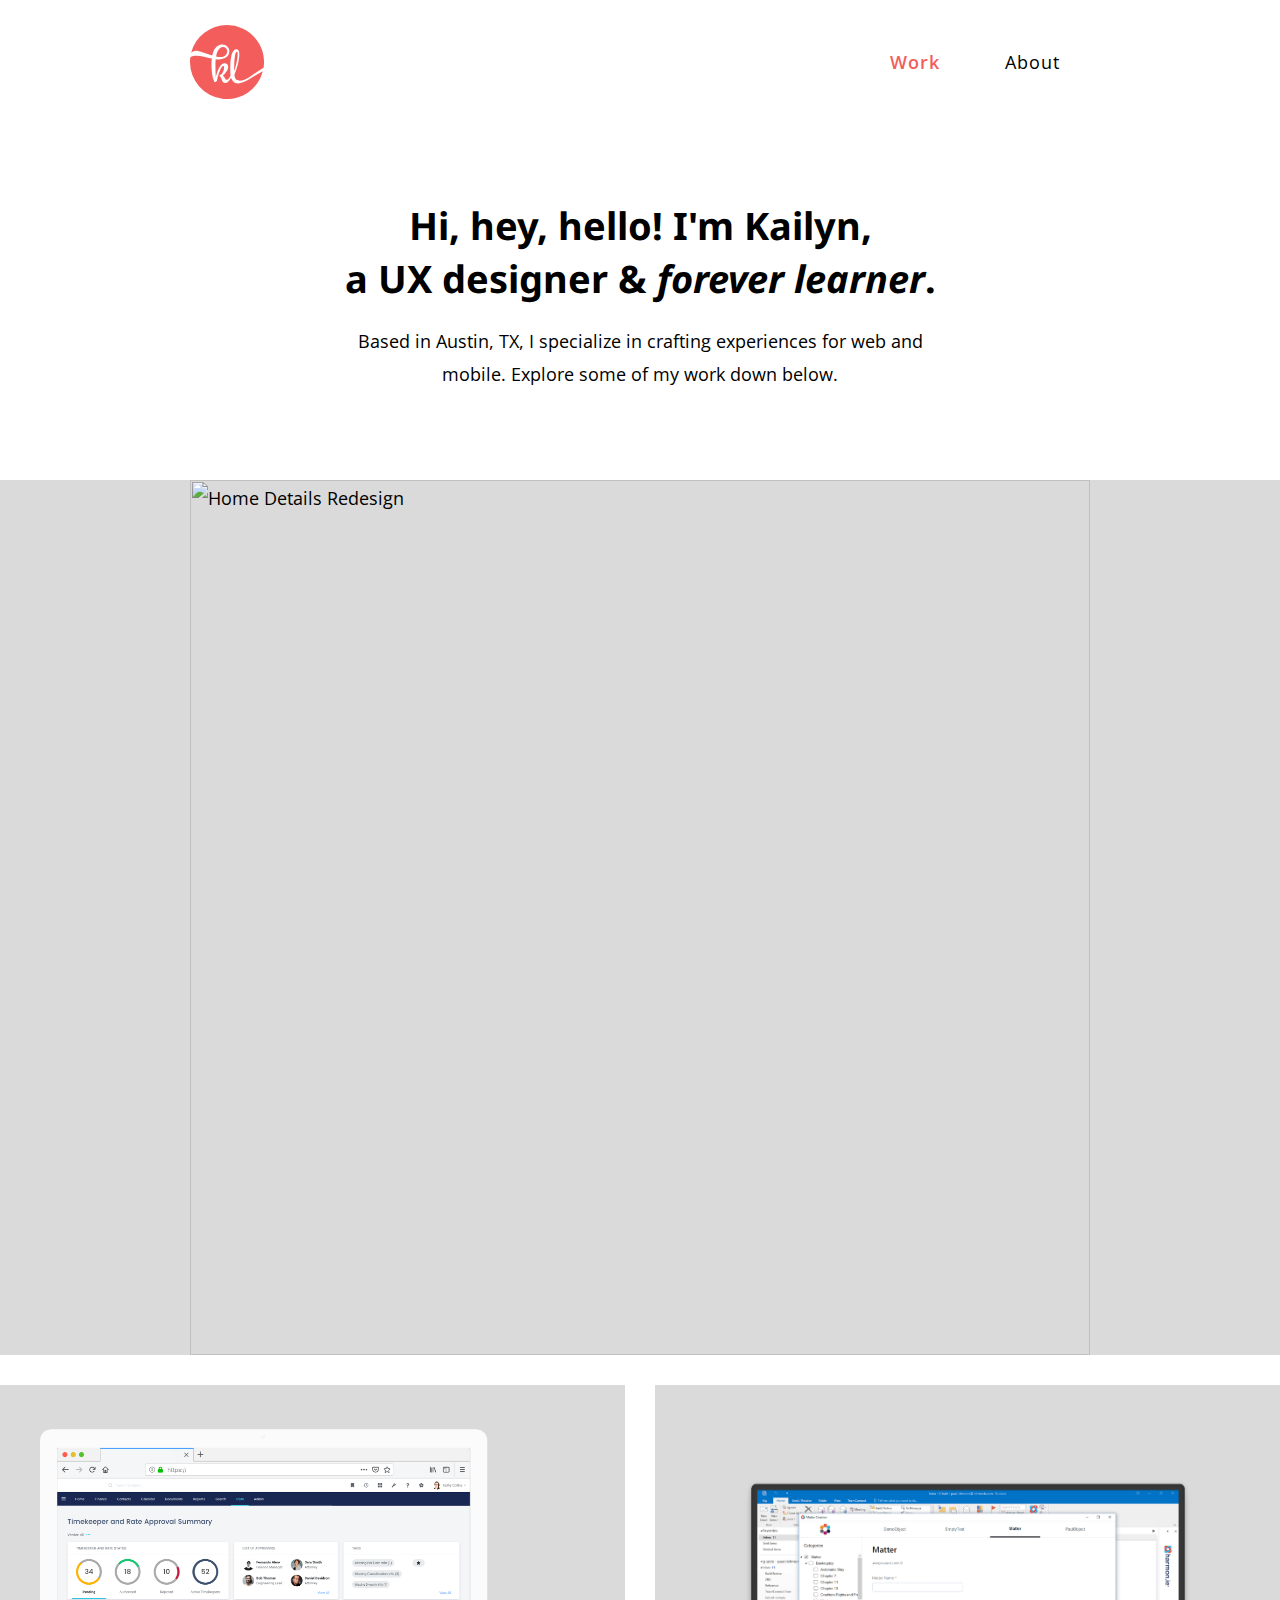
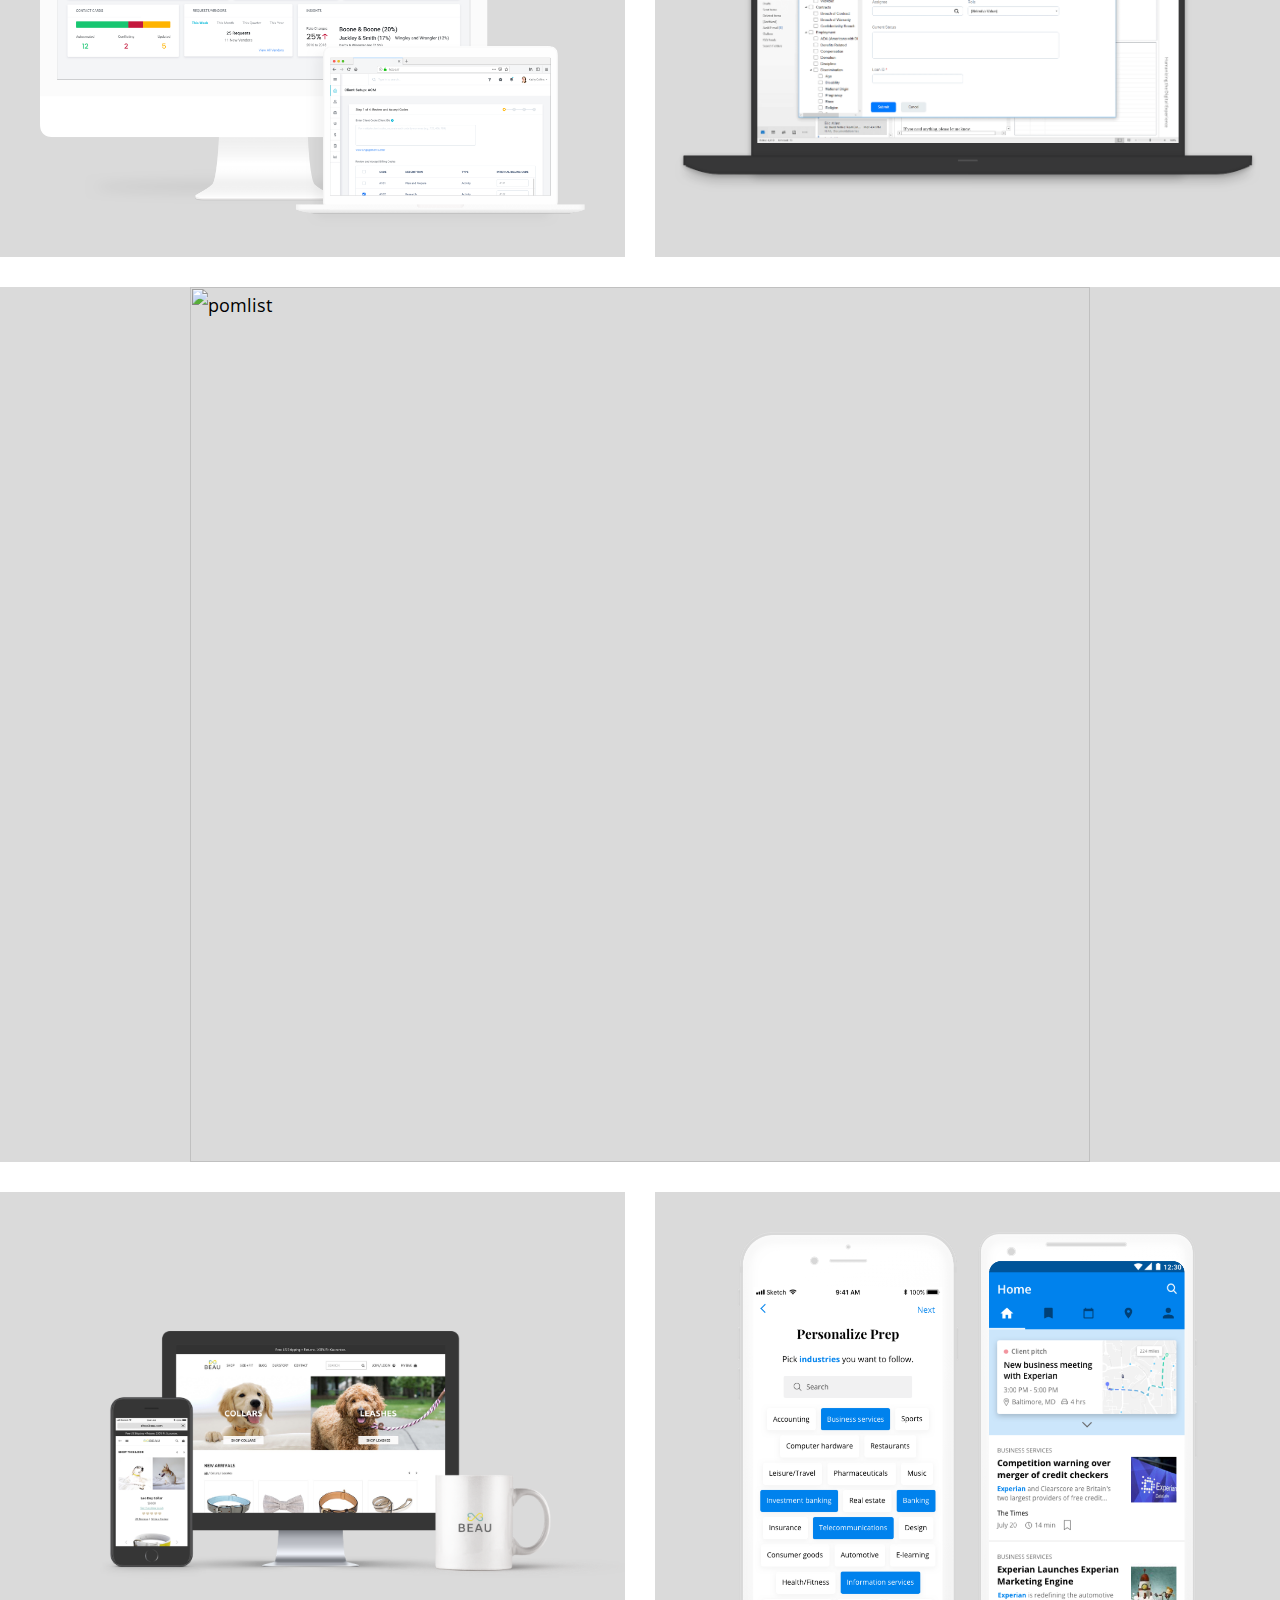
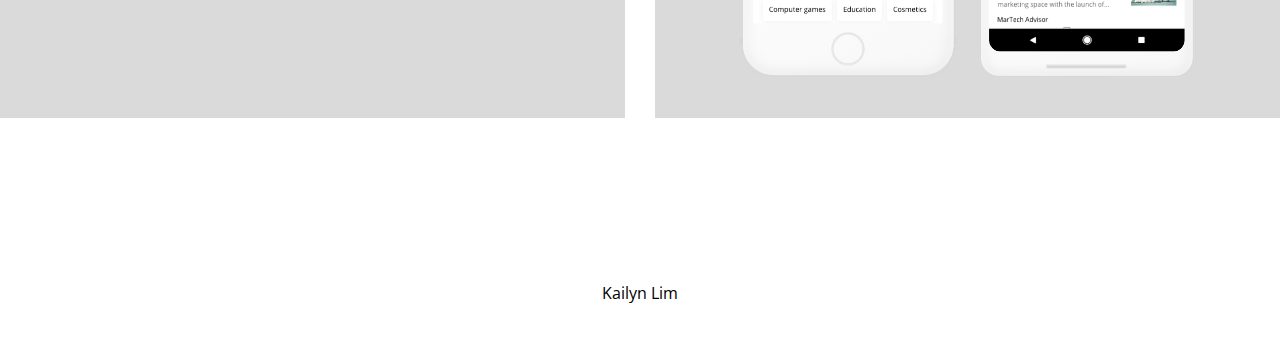
==== commit 3dce2991: "add to home page" ====
--- a/index.html
+++ b/index.html
@@ -22,6 +22,19 @@
             <div class="title-wrapper section">
                 <div class="title">Hi, hey, hello!  I'm Kailyn,<br>a UX designer & <i>forever learner</i>.</div>
                 <div class="subtitle">Based in Austin, TX, I specialize in crafting experiences for web and mobile. Explore some of my work down below.</div>
+            </div>
+            <div class="example-wrapper">
+                <a href="home-details-redesign.html">
+                    <div class="overlay">
+                        <div class="overlay-title">
+                            Home Details Redesign
+                        </div>
+                        <div class="overlay-subtitle">
+                            Mobile Web Design
+                        </div>
+                    </div>
+                </a>
+                <img src="images/home-details-redesign.png" alt="Home Details Redesign" class="example-image" />
             </div>
             <div class='example-split'>
                 <div class="example-wrapper">
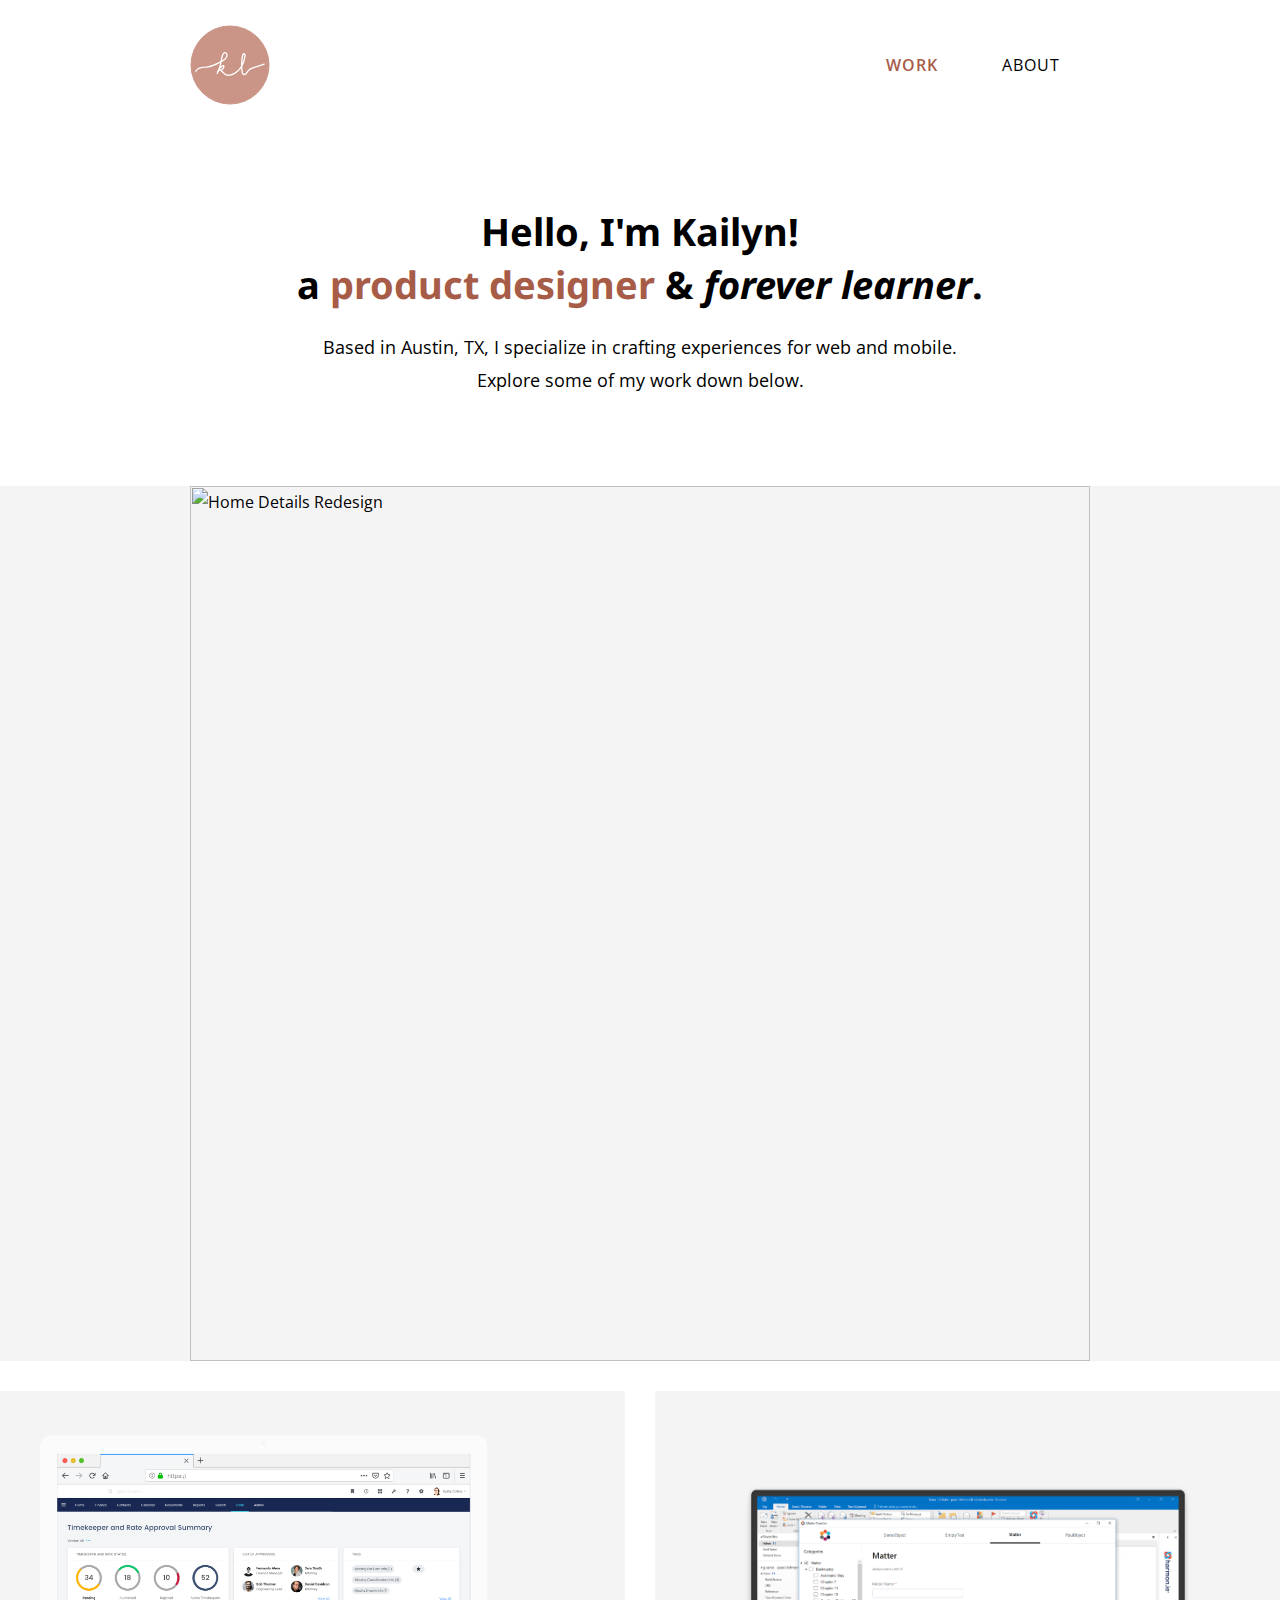
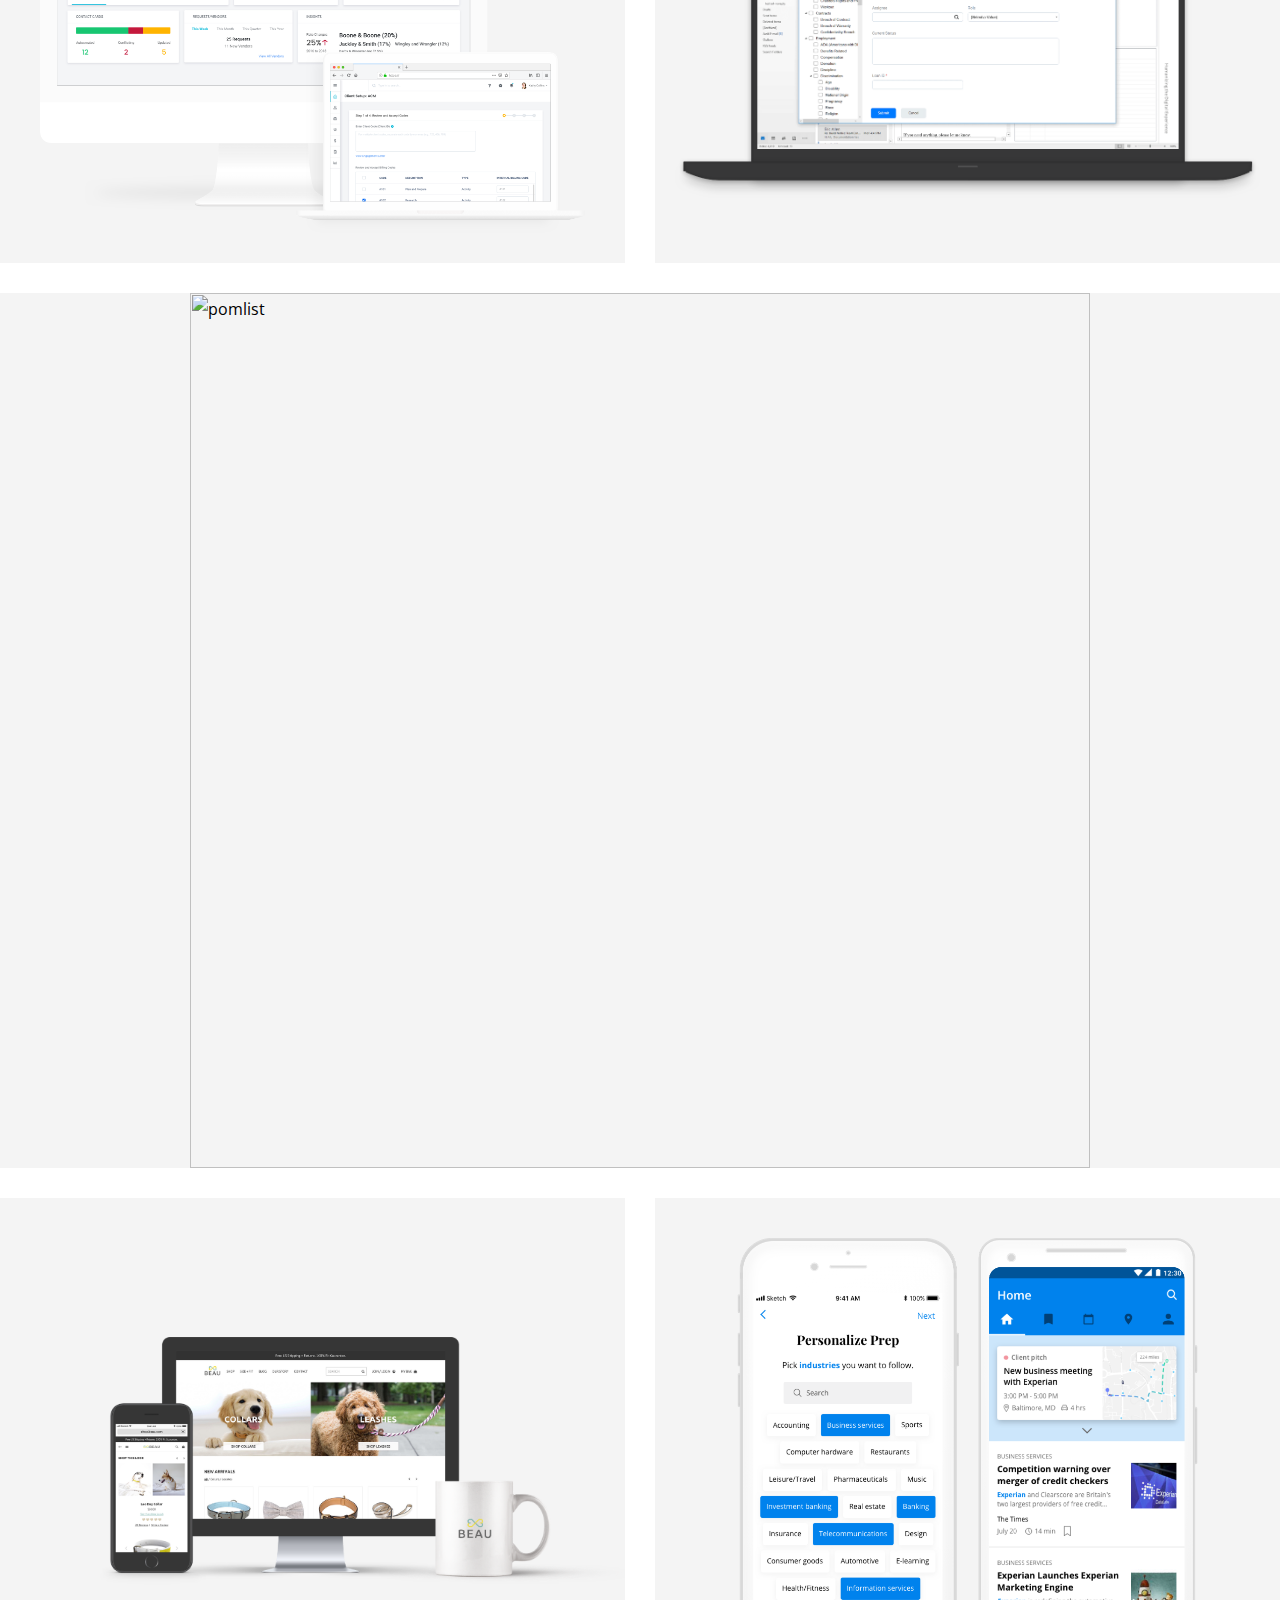
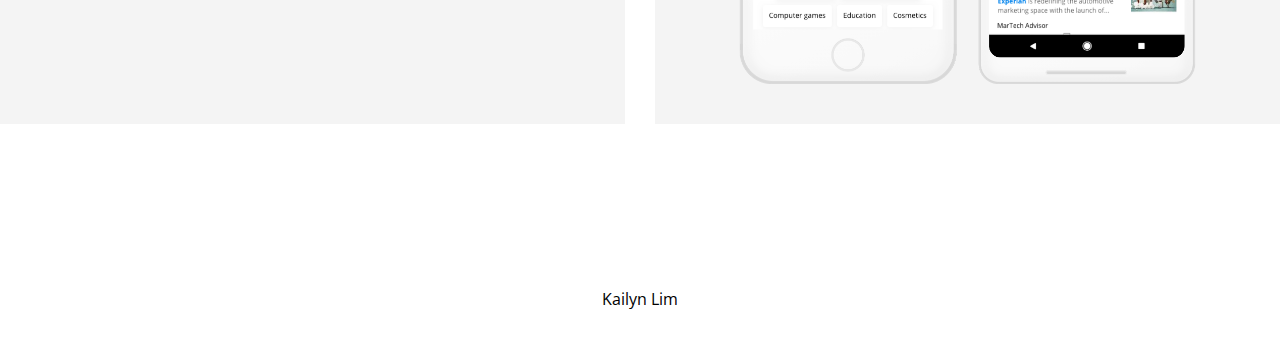
==== commit 4bd5f33e: "style updates" ====
--- a/index.html
+++ b/index.html
@@ -1,7 +1,7 @@
 <html>
     <head>
         <meta name="viewport" content="width=device-width, initial-scale=1">
-        <title>Kailyn Lim | UX Design | Austin, TX</title>
+        <title>Kailyn Lim | Product Design | Austin, TX</title>
         <link rel="shortcut icon" type="image/png" href="images/favicon.png">
         <link rel="stylesheet" type="text/css" href="styles/main.css" />
         <link href="https://fonts.googleapis.com/css?family=Noto+Sans:400,700,700i&display=swap" rel="stylesheet">
@@ -14,13 +14,13 @@
                 <img src="images/logo.svg" alt="logo" class="logo"/>
             </a>
             <nav>
-                <a class="selected">Work</a>
-                <a href="about.html">About</a>
+                <a class="selected">WORK</a>
+                <a href="about.html">ABOUT</a>
             </nav>
         </div>
         <div class="main work">
             <div class="title-wrapper section">
-                <div class="title">Hi, hey, hello!  I'm Kailyn,<br>a UX designer & <i>forever learner</i>.</div>
+                <div class="title">Hello, I'm Kailyn!<br>a <span class='highlight'>product designer</span> & <i>forever learner</i>.</div>
                 <div class="subtitle">Based in Austin, TX, I specialize in crafting experiences for web and mobile. Explore some of my work down below.</div>
             </div>
             <div class="example-wrapper">
--- a/styles/main.css
+++ b/styles/main.css
@@ -6,7 +6,7 @@
     font-family: 'Open Sans', sans-serif;
     margin: 0px;
     margin-top: 25px;
-    font-size: 18px;
+    font-size: 16px;
     line-height: 1.8;
     -webkit-text-size-adjust: none;
 }
@@ -16,7 +16,7 @@
 }
 
 nav a {
-    font-size: 18px;
+    font-size: 16px;
     letter-spacing: 1px;
     padding: 30px;
 }
@@ -37,9 +37,11 @@
 }
 
 a:hover,
-a.selected {
-    color: #f35e5c;
-}
+a.selected,
+.highlight {
+    color: #A75C48;
+}
+
 
 .header {
     display: flex;
@@ -86,14 +88,14 @@
 }
 
 .logo {
-    width: 74px;
-    height: 74px;
+    width: 80px;
+    height: 80px;
 }
 
 .button {
     display: inline-block;
     color: white !important;
-    background-color: #f35e5c;
+    background-color: #A75C48;
     padding: 12px 30px;
     font-size: 18px;
     border: 0;
@@ -102,7 +104,7 @@
 .title-wrapper {
     text-align: center;
     margin-bottom: 70px;
-    max-width: 650px;
+    max-width: 700px;
 }
 
 .title {
@@ -120,7 +122,7 @@
 
 .example-wrapper {
     position: relative;
-    background-color: #DADADA;
+    background-color: #f4f4f4;
     margin-top: 50px;
     margin-bottom: 50px;
 }
@@ -729,7 +731,7 @@
     }
 
     .work .example-image {
-        padding: 5px 10px !important;
+        padding: 0 10px !important;
     }
 
     .example-split .example-wrapper:last-child {
@@ -751,4 +753,8 @@
     .overlay-subtitle {
         font-size: 16px;
     }
-}
+
+    .self-image-container img {
+        width: 100%;
+    }
+}
